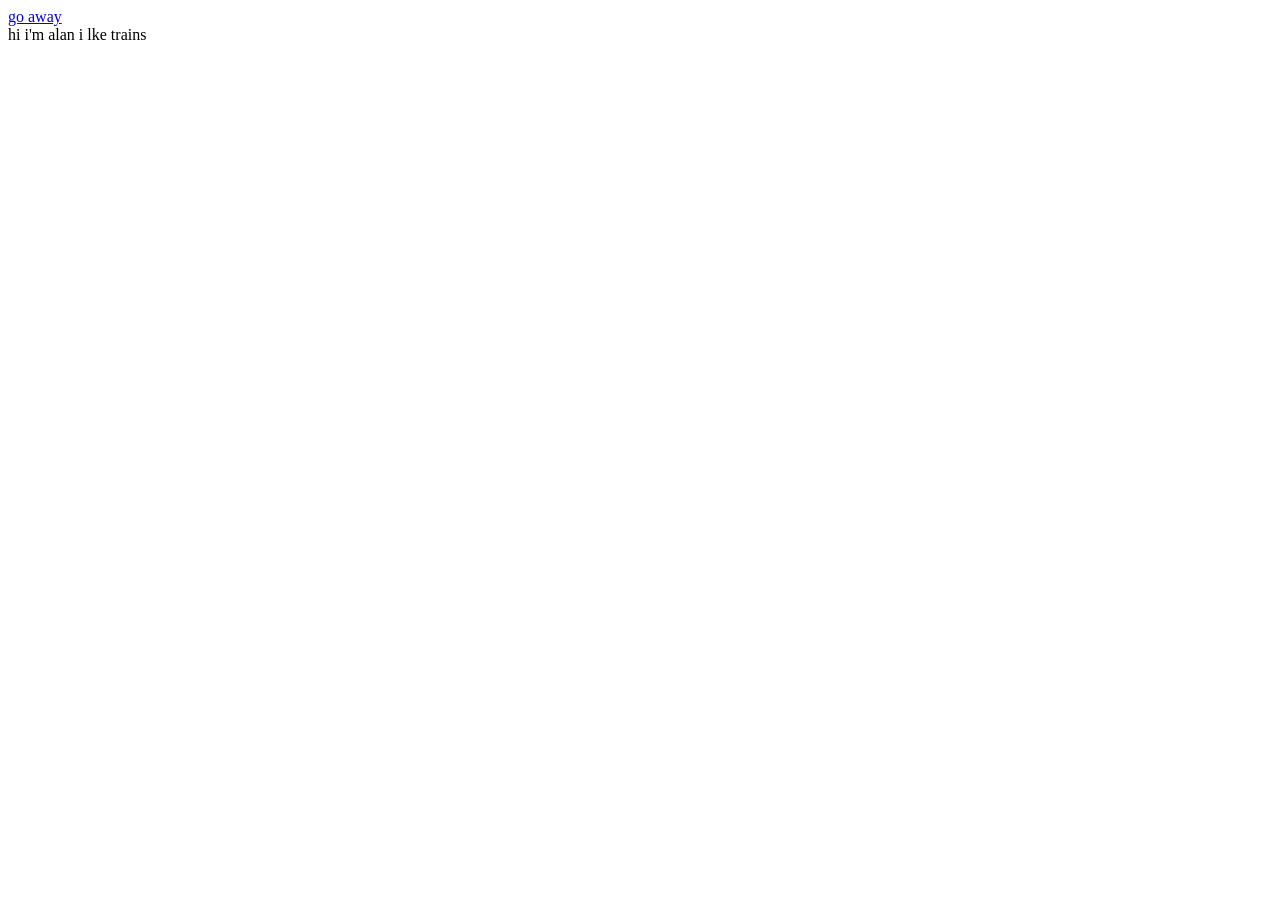
==== index.html @ 40b54210 "Initial Commit" ====
<!DOCTYPE html>
<html lang="en">
<head>
  <meta charset="UTF-8">
  <meta name="viewport" content="width=device-width, initial-scale=1.0">
  <meta name="description" content="Alan Shi's personal website.">
  <title>Alan Shi</title>
  <link rel="icon" href="./favicon.ico" type="image/x-icon">
  <link rel="stylesheet" href="./stylesheet.css">
</head>
<body>

  <header>
    <nav>
      <a href="other-page.html">go away</a>
    </nav>
  </header>

  <main>
      hi i'm alan i lke trains
  </main>
</body>
</html>
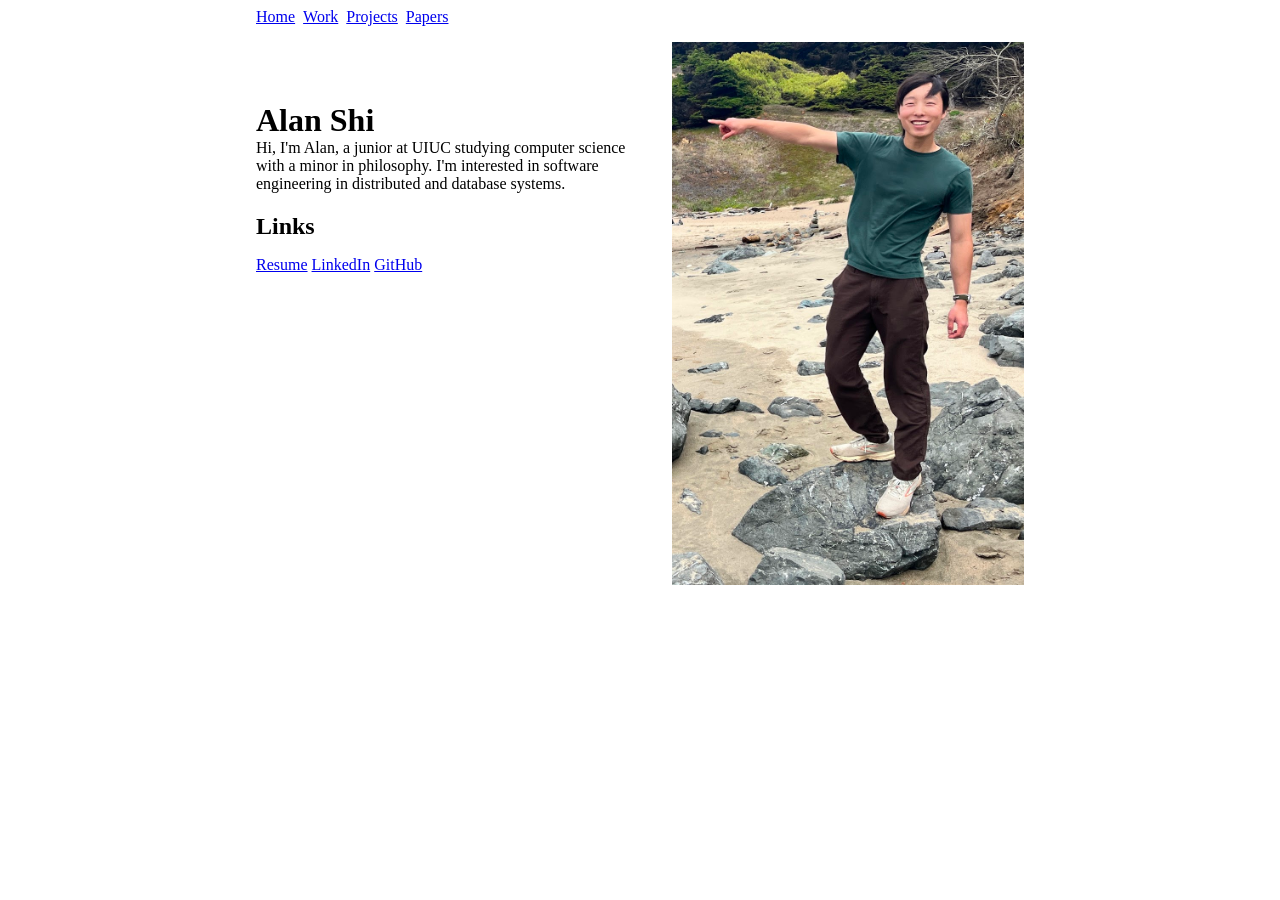
==== commit 73444bf9: "Home, work, projects, and papers" ====
--- a/index.html
+++ b/index.html
@@ -1,23 +1,50 @@
-<!DOCTYPE html>
+<!doctype html>
 <html lang="en">
-<head>
-  <meta charset="UTF-8">
-  <meta name="viewport" content="width=device-width, initial-scale=1.0">
-  <meta name="description" content="Alan Shi's personal website.">
-  <title>Alan Shi</title>
-  <link rel="icon" href="./favicon.ico" type="image/x-icon">
-  <link rel="stylesheet" href="./stylesheet.css">
-</head>
-<body>
+    <head>
+        <meta charset="UTF-8" />
+        <meta name="viewport" content="width=device-width, initial-scale=1.0" />
+        <meta name="description" content="Alan Shi's personal website." />
+        <title>Alan Shi</title>
+        <link rel="icon" href="./favicon.ico" type="image/x-icon" />
+        <link rel="stylesheet" href="./stylesheet.css" />
+    </head>
+    <body>
+        <header class="home-header">
+            <nav>
+                <a href="index.html">Home</a>
+                <a href="work.html">Work</a>
+                <a href="projects.html">Projects</a>
+                <a href="papers.html">Papers</a>
+            </nav>
+        </header>
 
-  <header>
-    <nav>
-      <a href="other-page.html">go away</a>
-    </nav>
-  </header>
+        <main class="home-intro">
+            <div class="home-intro__text">
+                <h1>Alan Shi</h1>
+                Hi, I'm Alan, a junior at UIUC studying computer science with a
+                minor in philosophy. I'm interested in software engineering in
+                distributed and database systems.
 
-  <main>
-      hi i'm alan i lke trains
-  </main>
-</body>
-</html>+                <h2>Links</h2>
+                <p>
+                    <a href="Alan_Shi_resume.pdf" target="_blank">Resume</a>
+                    <a
+                        href="https://www.linkedin.com/in/alankshi/"
+                        target="_blank"
+                        >LinkedIn</a
+                    >
+                    <a href="https://github.com/alankshi" target="_blank"
+                        >GitHub</a
+                    >
+                </p>
+            </div>
+            <img
+                class="home-intro__photo"
+                src="./me.jpg"
+                alt="Me pointing to the left."
+                width="828"
+                height="1278"
+            />
+        </main>
+    </body>
+</html>
--- a/stylesheet.css
+++ b/stylesheet.css
@@ -0,0 +1,44 @@
+h1, h2, h3, h4, h5, h6 {
+  padding-bottom: 0;
+  margin-bottom: 0;
+}
+
+.home-header,
+main {
+  max-width: 48rem;
+  margin-inline: auto;
+}
+
+.home-header nav {
+  display: flex;
+  flex-wrap: wrap;
+  gap: 0.5em;
+}
+
+main {
+  margin-block-start: 1rem;
+}
+
+main h1 {
+  margin-top: 0;
+}
+
+.home-intro {
+  --portrait-width: min(42vw, 22rem);
+  display: grid;
+  grid-template-columns: minmax(0, 1fr) var(--portrait-width);
+  align-items: start;
+  gap: clamp(0.5rem, 2.5vw, 1.5rem);
+}
+
+.home-intro__text {
+  justify-self: stretch;
+  /* The fingertip is about 22% of the photo's width down from the top. */
+  padding-top: max(0px, calc(var(--portrait-width) * 0.22 - 1.1rem));
+}
+
+.home-intro__photo {
+  display: block;
+  width: 100%;
+  height: auto;
+}
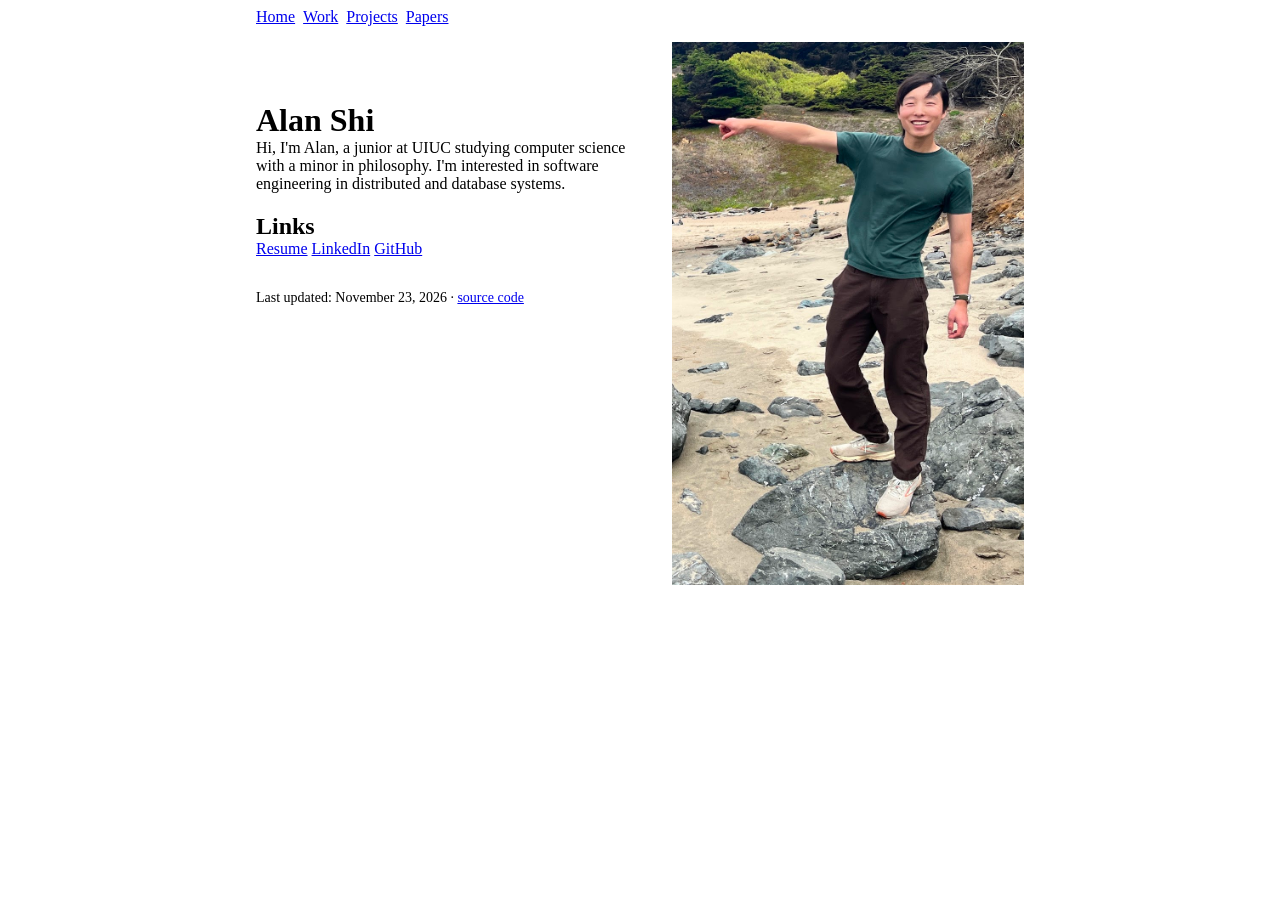
==== commit 1f25ec5e: "Add footer" ====
--- a/index.html
+++ b/index.html
@@ -26,17 +26,21 @@
                 distributed and database systems.
 
                 <h2>Links</h2>
-                <p>
-                    <a href="Alan_Shi_resume.pdf" target="_blank">Resume</a>
+                <a href="Alan_Shi_resume.pdf" target="_blank">Resume</a>
+                <a href="https://www.linkedin.com/in/alankshi/" target="_blank"
+                    >LinkedIn</a
+                >
+                <a href="https://github.com/alankshi" target="_blank">GitHub</a>
+
+                <footer class="site-footer">
+                    Last updated:
+                    <time datetime="2026-11-23">November 23, 2026</time> ·
                     <a
-                        href="https://www.linkedin.com/in/alankshi/"
+                        href="https://github.com/alankshi/alankshi.github.io"
                         target="_blank"
-                        >LinkedIn</a
+                        >source code</a
                     >
-                    <a href="https://github.com/alankshi" target="_blank"
-                        >GitHub</a
-                    >
-                </p>
+                </footer>
             </div>
             <img
                 class="home-intro__photo"
--- a/stylesheet.css
+++ b/stylesheet.css
@@ -7,6 +7,11 @@
 main {
   max-width: 48rem;
   margin-inline: auto;
+}
+
+.site-footer {
+  margin-block-start: 2rem;
+  font-size: 0.875rem;
 }
 
 .home-header nav {
